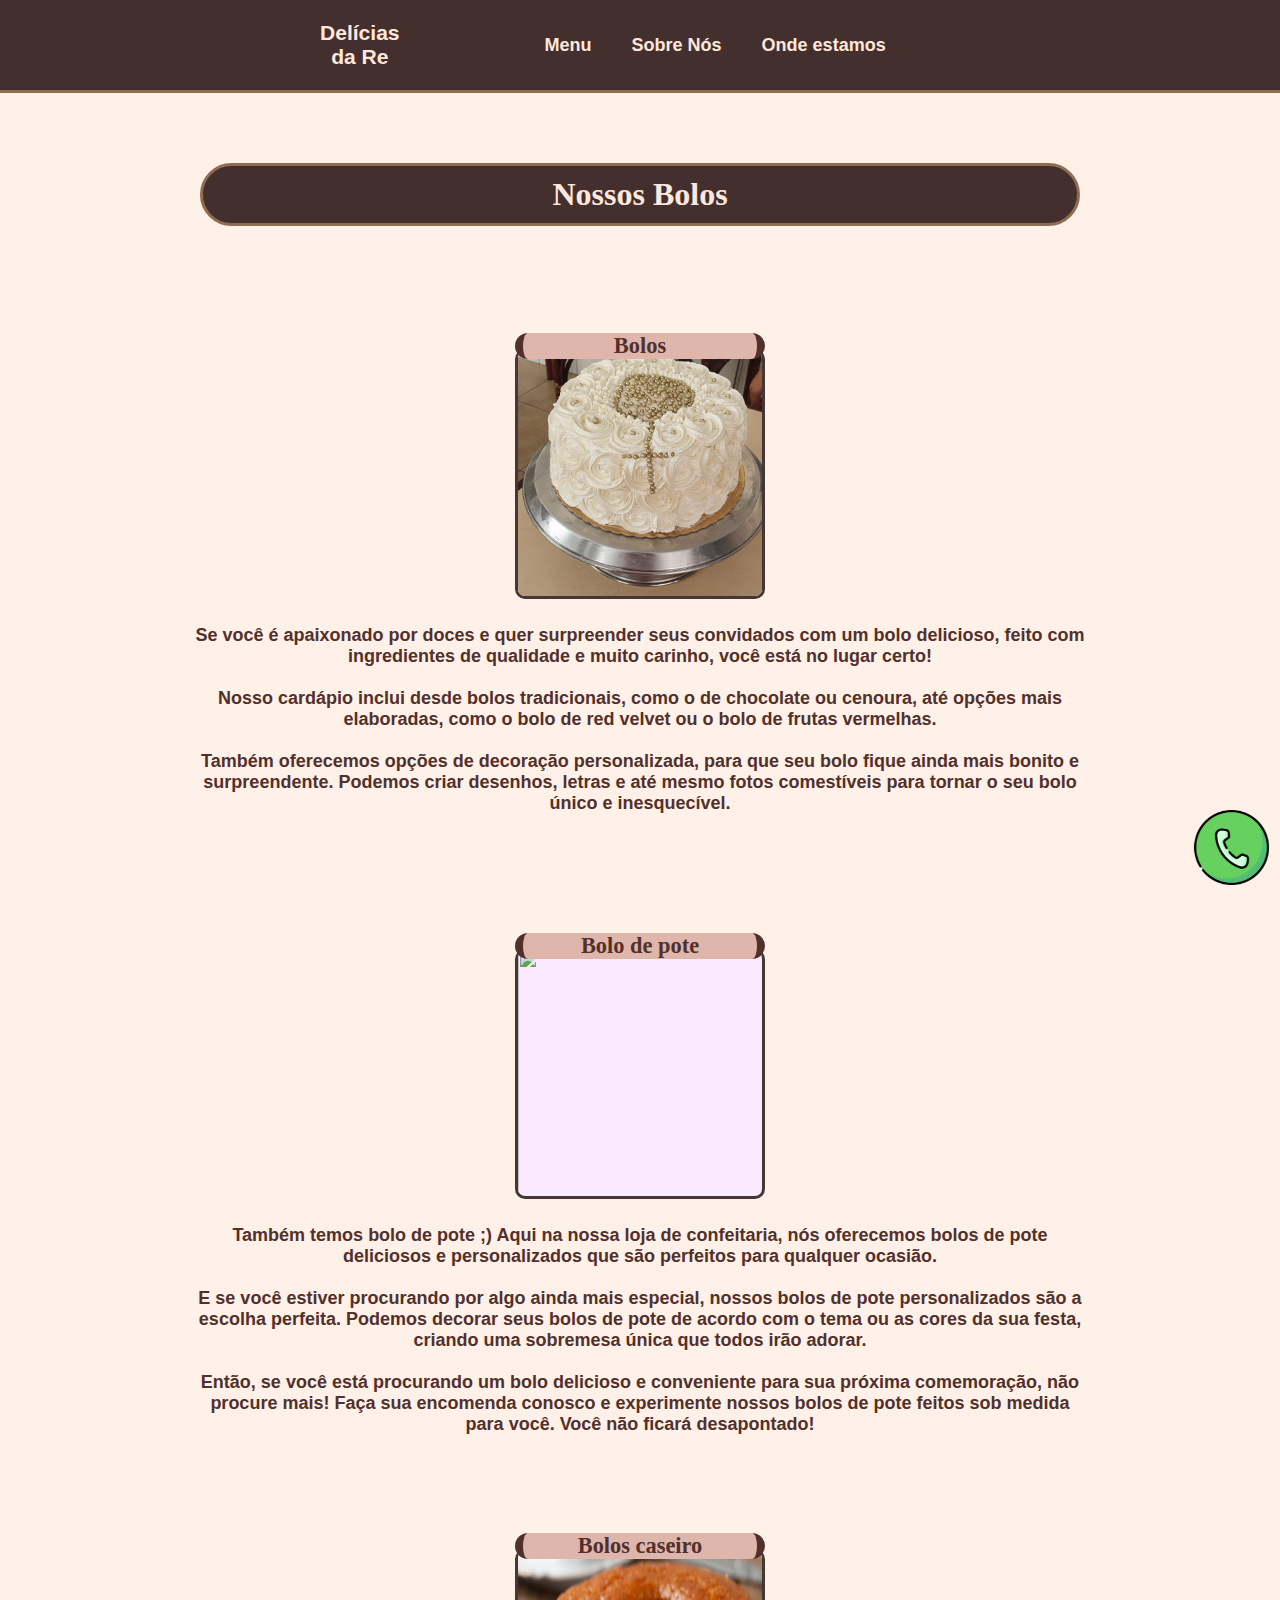
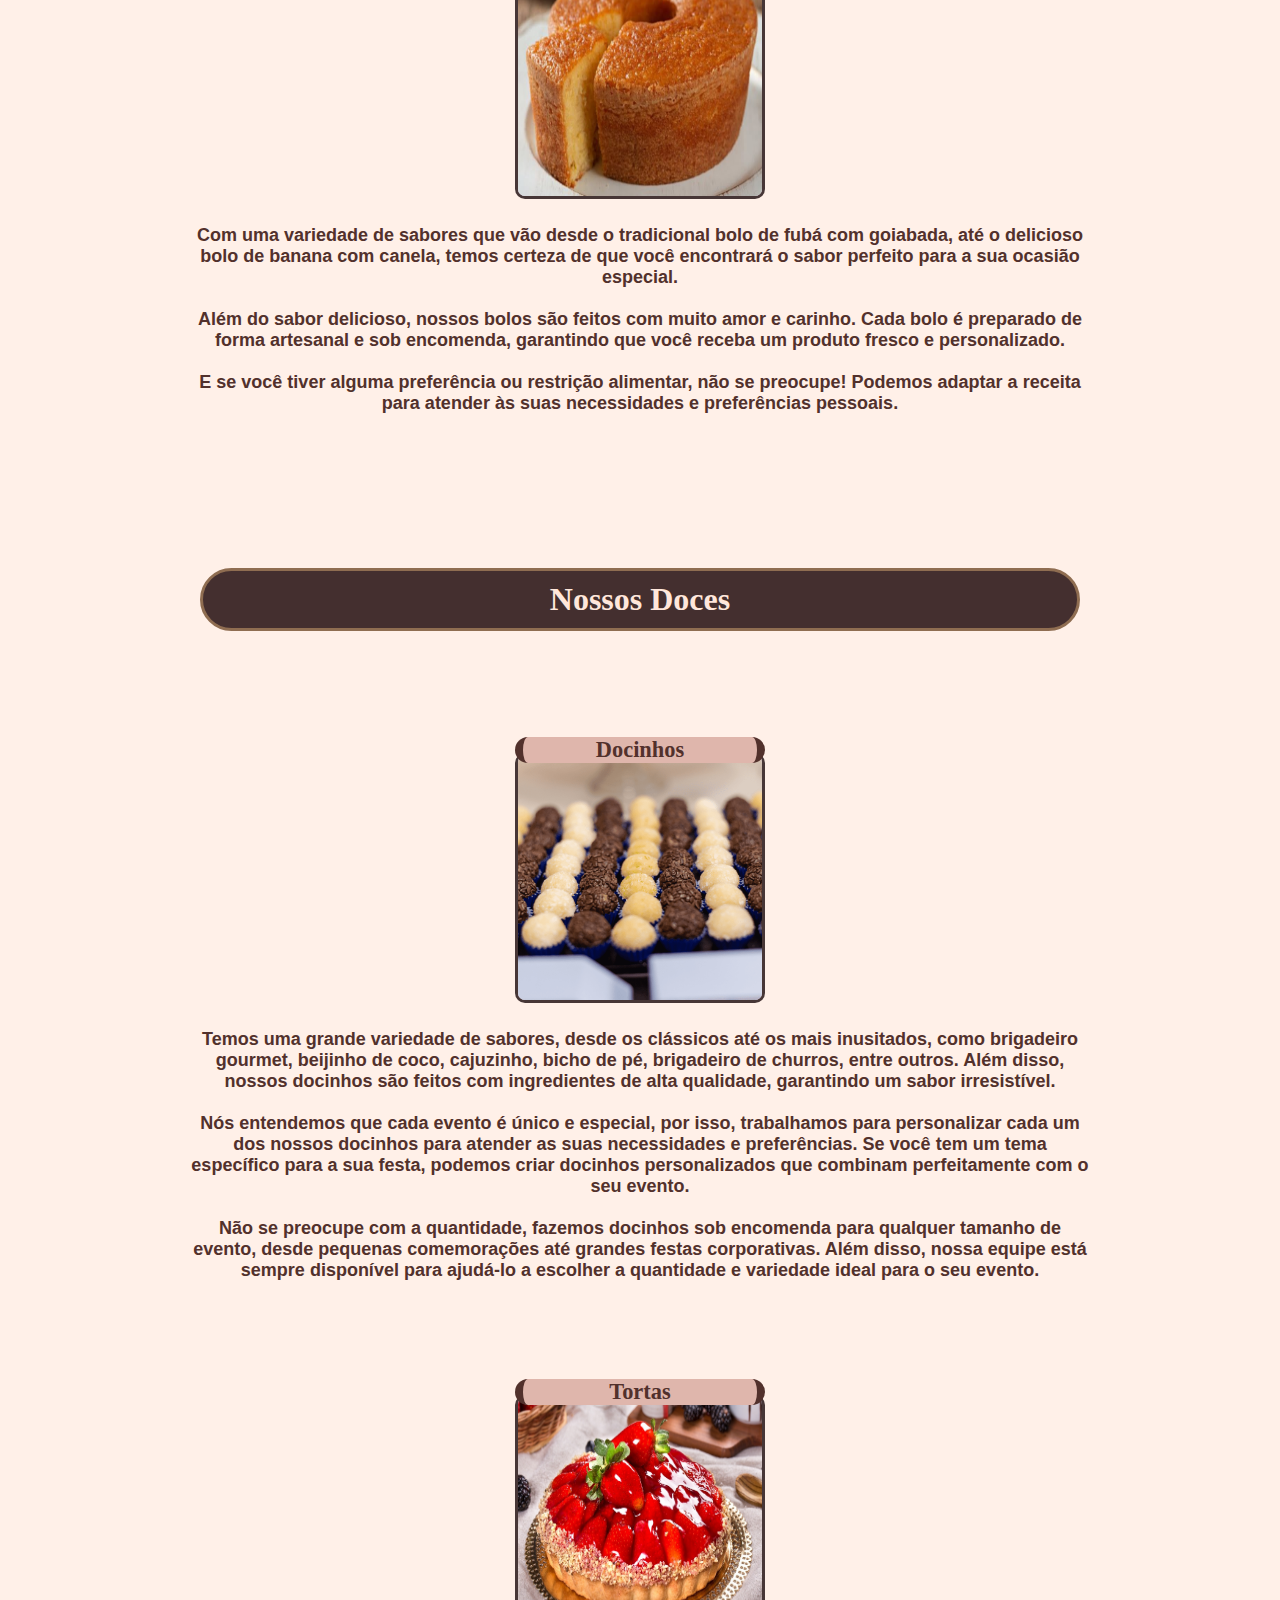
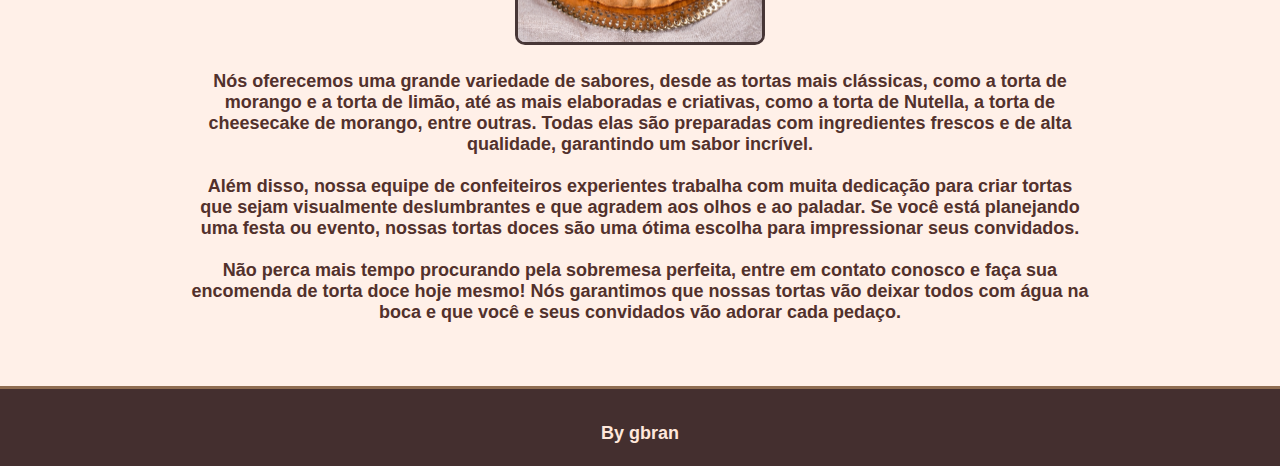
==== index.html @ 48484876 "Subir arquivos do site" ====
<!DOCTYPE html>
<html>
    <head>
        <meta charset="UTF-8">
        <meta name="viewport" content="width=device-width, initial-scale=1.0">
        <title>Delícias Re</title>
        <link rel="stylesheet" href="boleriaStyle.css">
    </head>
    
    <body>
       <header>
            <div class="cabecaFundo">
                <div class="topo">
                    <div class="deliciasRe">
                    <h3>Delícias  <br> da Re</h1>
                    </div>
                    <div class="menu">
                    <a href="boleria.html"><b>Menu</b></a>
                    <a href="sobreNos.html"><b>Sobre Nós </b></a> 
                    <a href="ondeEstamos.html"><b>Onde estamos</b></a>
                    </div>
                </div>
            </div>
        </header> 
        
        <main>
            <div class="card">
                <h2 class="h2">Nossos Bolos</h2>
                <div class="card1">
                    <div>
                        <h2 class="h2v1">Bolos</h2>
                        <p> <img src="imagens/BoloBranco.jpg"> <br><br> <b>Se você é apaixonado por doces e quer surpreender seus convidados com um bolo delicioso, feito com ingredientes de qualidade e muito carinho, você está no lugar certo!<br><br>
                            Nosso cardápio inclui desde bolos tradicionais, como o de chocolate ou cenoura, até opções mais elaboradas, como o bolo de red velvet ou o bolo de frutas vermelhas. <br><br>
                            Também oferecemos opções de decoração personalizada, para que seu bolo fique ainda mais bonito e surpreendente. Podemos criar desenhos, letras e até mesmo fotos comestíveis para tornar o seu bolo único e inesquecível.<br><br>
                            </b>
                        </p>
                    </div>
                    <div>
                        <h2 class="h2v1">Bolo de pote</h2>
                        <p> <img src="imagens/BolodePote.png"> <br><br> <b>Também temos bolo de pote ;) Aqui na nossa loja de confeitaria, nós oferecemos bolos de pote deliciosos e personalizados que são perfeitos para qualquer ocasião.<br><br>
                            E se você estiver procurando por algo ainda mais especial, nossos bolos de pote personalizados são a escolha perfeita. Podemos decorar seus bolos de pote de acordo com o tema ou as cores da sua festa, criando uma sobremesa única que todos irão adorar.<br><br>
                            Então, se você está procurando um bolo delicioso e conveniente para sua próxima comemoração, não procure mais! Faça sua encomenda conosco e experimente nossos bolos de pote feitos sob medida para você. Você não ficará desapontado!
                            </b>
                        </p>
                    </div>
                    <div>
                        <h2 class="h2v1">Bolos caseiro</h2>
                        <p> <img src="imagens/BoloCaseiro.png"> <br><br> <b>Com uma variedade de sabores que vão desde o tradicional bolo de fubá com goiabada, até o delicioso bolo de banana com canela, temos certeza de que você encontrará o sabor perfeito para a sua ocasião especial.<br><br>
                            Além do sabor delicioso, nossos bolos são feitos com muito amor e carinho. Cada bolo é preparado de forma artesanal e sob encomenda, garantindo que você receba um produto fresco e personalizado.<br><br>
                            E se você tiver alguma preferência ou restrição alimentar, não se preocupe! Podemos adaptar a receita para atender às suas necessidades e preferências pessoais.<br><br>
                        </b>
                        </p>
                    </div>
                </div>
            </div>
            <div class="card">
                <h2 class="h2">Nossos Doces</h2>
                <div class="card1">
                    <div>
                        <h2 class="h2v1">Docinhos</h2>
                        <p> <img src="imagens/docinhos.png"> <b> <br><br>Temos uma grande variedade de sabores, desde os clássicos até os mais inusitados, como brigadeiro gourmet, beijinho de coco, cajuzinho, bicho de pé, brigadeiro de churros, entre outros. Além disso, nossos docinhos são feitos com ingredientes de alta qualidade, garantindo um sabor irresistível.<br><br>
                            Nós entendemos que cada evento é único e especial, por isso, trabalhamos para personalizar cada um dos nossos docinhos para atender as suas necessidades e preferências. Se você tem um tema específico para a sua festa, podemos criar docinhos personalizados que combinam perfeitamente com o seu evento.<br><br>
                            Não se preocupe com a quantidade, fazemos docinhos sob encomenda para qualquer tamanho de evento, desde pequenas comemorações até grandes festas corporativas. Além disso, nossa equipe está sempre disponível para ajudá-lo a escolher a quantidade e variedade ideal para o seu evento.
                        </b></p>
                    </div>
                    <div>
                        <h2 class="h2v1">Tortas</h2>
                        <p> <img src="imagens/tortadeMorango.png"> <b> <br><br>Nós oferecemos uma grande variedade de sabores, desde as tortas mais clássicas, como a torta de morango e a torta de limão, até as mais elaboradas e criativas, como a torta de Nutella, a torta de cheesecake de morango, entre outras. Todas elas são preparadas com ingredientes frescos e de alta qualidade, garantindo um sabor incrível.<br><br>
                            Além disso, nossa equipe de confeiteiros experientes trabalha com muita dedicação para criar tortas que sejam visualmente deslumbrantes e que agradem aos olhos e ao paladar. Se você está planejando uma festa ou evento, nossas tortas doces são uma ótima escolha para impressionar seus convidados.<br><br>
                            Não perca mais tempo procurando pela sobremesa perfeita, entre em contato conosco e faça sua encomenda de torta doce hoje mesmo! Nós garantimos que nossas tortas vão deixar todos com água na boca e que você e seus convidados vão adorar cada pedaço.
                        </b></p>
                    </div>
                </div>
            </div>
        </main>

        <footer>
            <div class="rodape">
                <h4>By gbran</h2>
            </div>
        </footer>

        <div id="telefone">
            <a href="tel:11 985888391">
              <img src="imagens/telefone.png">
              <div id="tel">
                <p><b>(11) 98588-8391</b></p>
                <p><b>Não fazemos entrga!</b></p>
              </div>
            </a>
        </div>
    </body>
</html>
---- boleriaStyle.css ----
html {
    height: 100%;
    width: 100%;
}
  
*{
    box-sizing: border-box;
}
  
body{
    background-image: url("imagens/Fundo nuvem.jpg");
    background-color: #dcfaff;
    margin: 0;
}

a{
    font-style: bold;
    font-family: Candara, Helvetica, sans-serif;
    font-size: 18px;
    color: rgb(48, 32, 30);
    text-align: center;
}

h2{
    justify-content: center;
    text-align: center;
    font-family: cursive;
    color: rgb(82, 49, 44); 
}
.h2{
    background-color: rgb(68, 47, 47);
    margin-top: 50px;
    margin-left: 180px;
    margin-right: 180px;
    padding-top: 10px;
    padding-bottom: 10px;
    border-radius: 50px;
    border-color: #8f6d51;
    border-style: solid;

    justify-content: center;
    text-align: center;
    font-size: 2rem;
    font-family: cursive;
    color: rgb(255, 231, 219);
}

.h2v1{
    width: 250px;
    background-color: rgb(223, 182, 172);
    border: 8px;
    border-radius: 50px;
    border-right-style: solid;
    border-left-style: solid;
    margin: auto;
    margin-top: 80px;
    position: relative;

    text-align: center;
    font-size: 1.4rem;
    font-family: cursive;
    color: rgb(82, 49, 44); 
}


p{
    width: 400px;
    margin-top: 60px;
    margin-left: 50px;
    margin-right: 50px;

    font-family: Candara, Helvetica, sans-serif;
    font-size: 18px;
    color: rgb(82, 49, 44); 
    text-align: center;
}

p img{
    margin-top: -70px;
    width: 250px;
    height: 250px;
    justify-content: center;

    background-color: #faeaff;
    border-radius: 10px;
    border-right-style: solid;
    border-left-style: solid;
    border-bottom-style: solid;
    /* border-color: #8f6d51; */
    border-color: rgb(71, 54, 54);
    pointer-events: none;
    user-select: none;
}


.topo{
    display: flex;
    background-color: rgb(68, 47, 47);
    /* margin-bottom: 20px; */

    border-color: #8f6d51;
    border-bottom-style: solid;

    font-size: 18px;
    font-family: Candara, Helvetica, sans-serif;
    color: rgb(255, 231, 219);

    box-shadow: 0 10px 4px rgba(0, 0, 0, 0.3);

}

.rodape{
    display: flex;
    background-color: rgb(68, 47, 47);
    /* margin-top: 20px;
    margin-bottom: 20px; */

    padding-top: 10px;
    border-color: #8f6d51;
    border-top-style: solid;

    justify-content: center;
    text-align: center;
    font-size: 18px;
    font-family: Candara, Helvetica, sans-serif;
    color: rgb(255, 231, 219);

    box-shadow: 0 10px 4px rgba(0, 0, 0, 0.3);
    height: 80px;
}

.deliciasRe{
    margin-left: 30%;
    text-align: center;

    pointer-events: none;
    user-select: none;
}

.menu{
    display: flex;
    margin-top: 20px;
    margin-bottom: 20px;
    margin-left: 125px;

    font-size: 18px;
    font-family: Candara, Helvetica, sans-serif;
    color: rgb(255, 231, 219);

}

.menu a{
    padding-top: 15px;
    padding-left: 20px;
    padding-right: 20px;
    height: auto;
    text-decoration: none;
    color: rgb(255, 231, 219);;
    transition: background-color .5s;
    border-radius: 10px;
}

.menu a:hover {
    border-radius: 10px;
    background-color: rgb(255, 231, 219);
    color: rgb(68, 47, 47);
}

.card{
    background-color: rgb(255, 240, 232);
    padding: 20px;
    margin: 0;
    box-shadow: 0 13px 4px rgba(0, 0, 0, 0.3);
}

.card1{
    justify-content: center;
    display: flex;
    padding: auto;
}

.card2{
    justify-content: center;
    padding-top: 100px;
}

.card3{
    justify-content: center;
    display: flex;
}

.card3 img {
    width: 500px;
    height: 500px;
}

#telefone{ 
    position: fixed; 
    bottom: -10px; 
    right: 10px; 
    height: 100px; 
    width: 500px; 
} 
  
#telefone img{ 
    position: absolute; 
    right: 1px; 
    width: 75px; 
} 
  
#telefone img:hover + #tel{ /* O mais (+) só funciona um do lado do outro*/
     opacity: 1; 
}
  
#telefone a{ 
    text-decoration: none; 
}
  
#tel{ 
    background-color: #86df70; 
    height: auto;
    color: rgb(0, 0, 0);
    border-radius: 16px;
    margin-top: 15px;
    padding: 5px; 
    position: absolute;
    opacity: 0; 
    transition: opacity .5s; 
} 
  
#tel p{
    margin: 0;
}
  
@media screen and (max-width: 1600px){
    .card{
        margin: 0;
    }
    .card1{
        display: grid;
        margin: 25px 50px 25px 50px;
    }
    p{
        width: 900px;
    }
    .h2v1{
        width: 250px;
    }
    .deliciasRe{
        margin-left: 25%;
    }
}

@media screen and (max-width: 1050px){ 
    .h2v1{
        width: 250px;
    }
    p{
        width: 600px;
    }
    .deliciasRe{
        margin-left: 20%;
    }
}

@media screen and (max-width: 900px){ 
    .h2{
        margin-left: 7%;
        margin-right: 7%;
    }
    #telefone{ 
        width: 430px; 
    }
    .menu{
        margin-left: 50px;
    }
    .deliciasRe{
        margin-left: 15%;
    }
}

@media screen and (max-width: 610px){
    p{
        width: 300px;
    }
    #telefone{ 
        width: 430px; 
    }
    .menu{
        margin-left: 10px;
    }
    .deliciasRe{
        margin-left: 10%;
    }
}
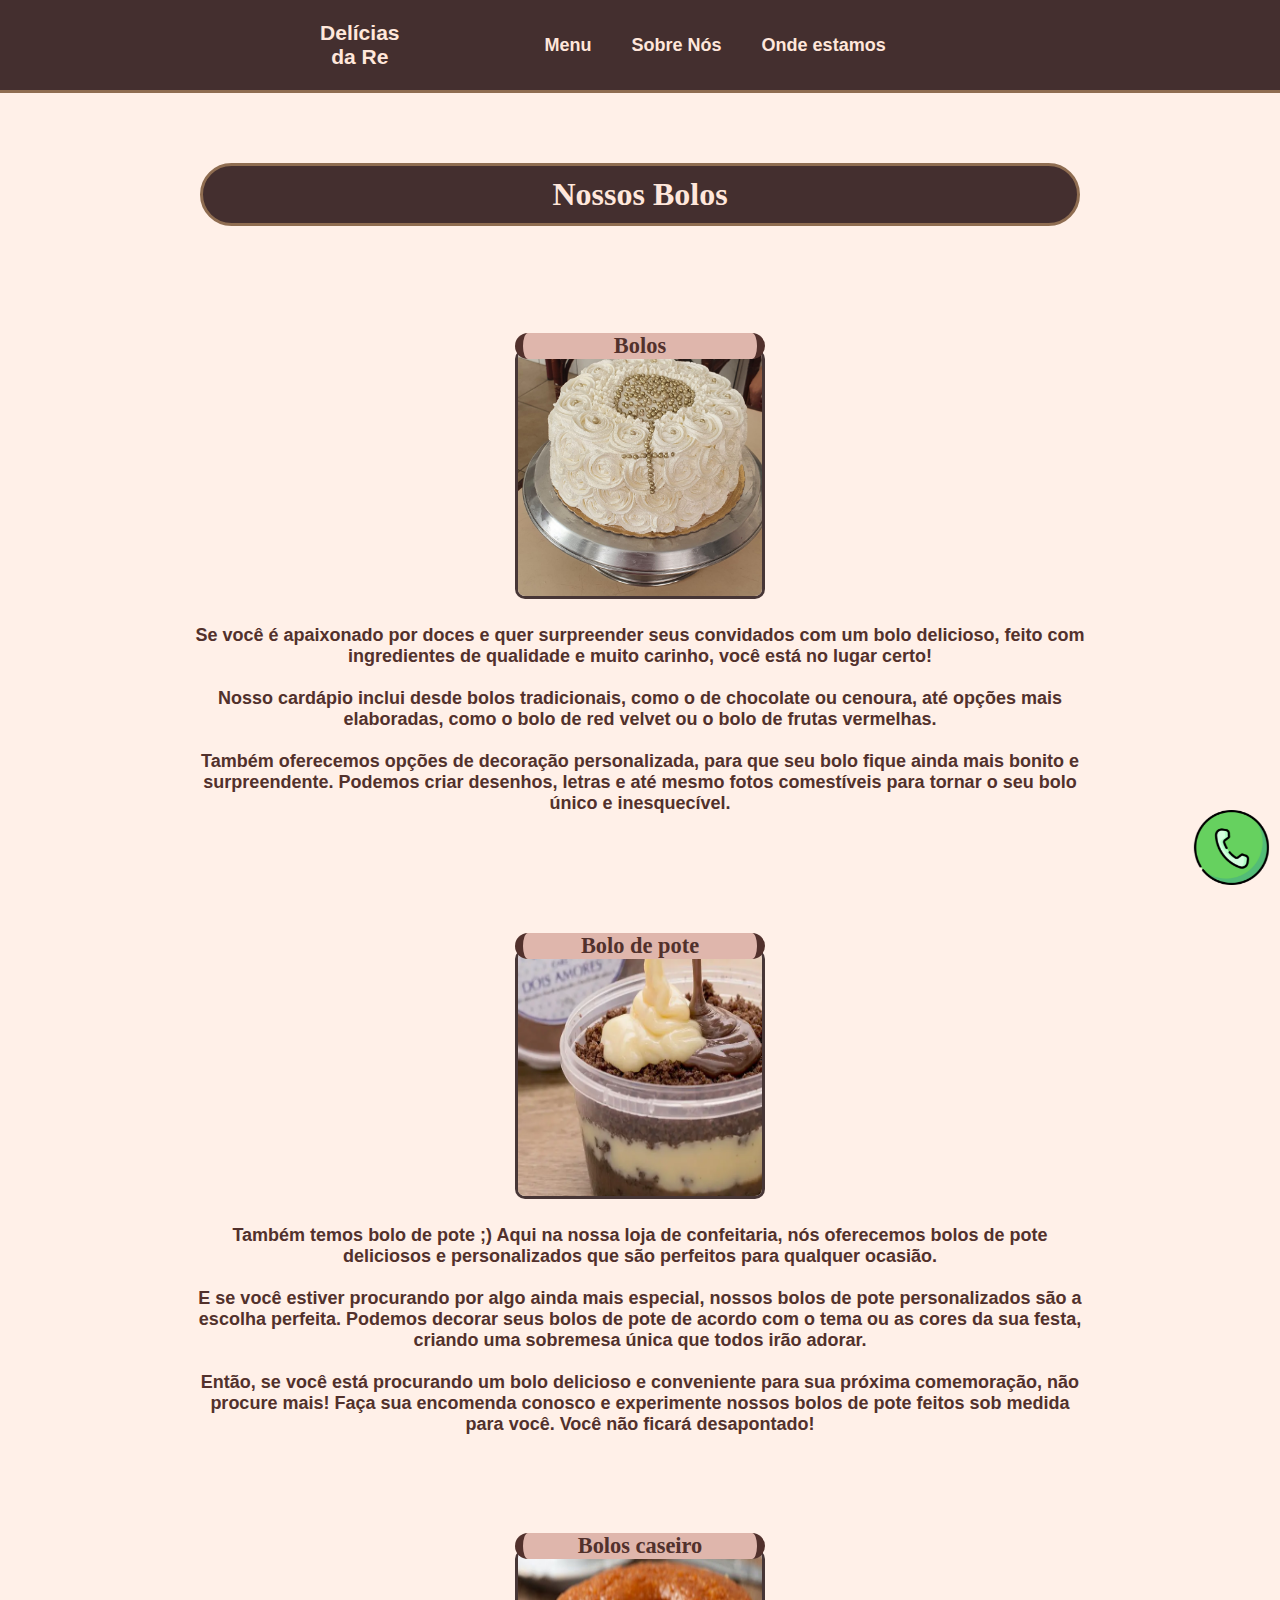
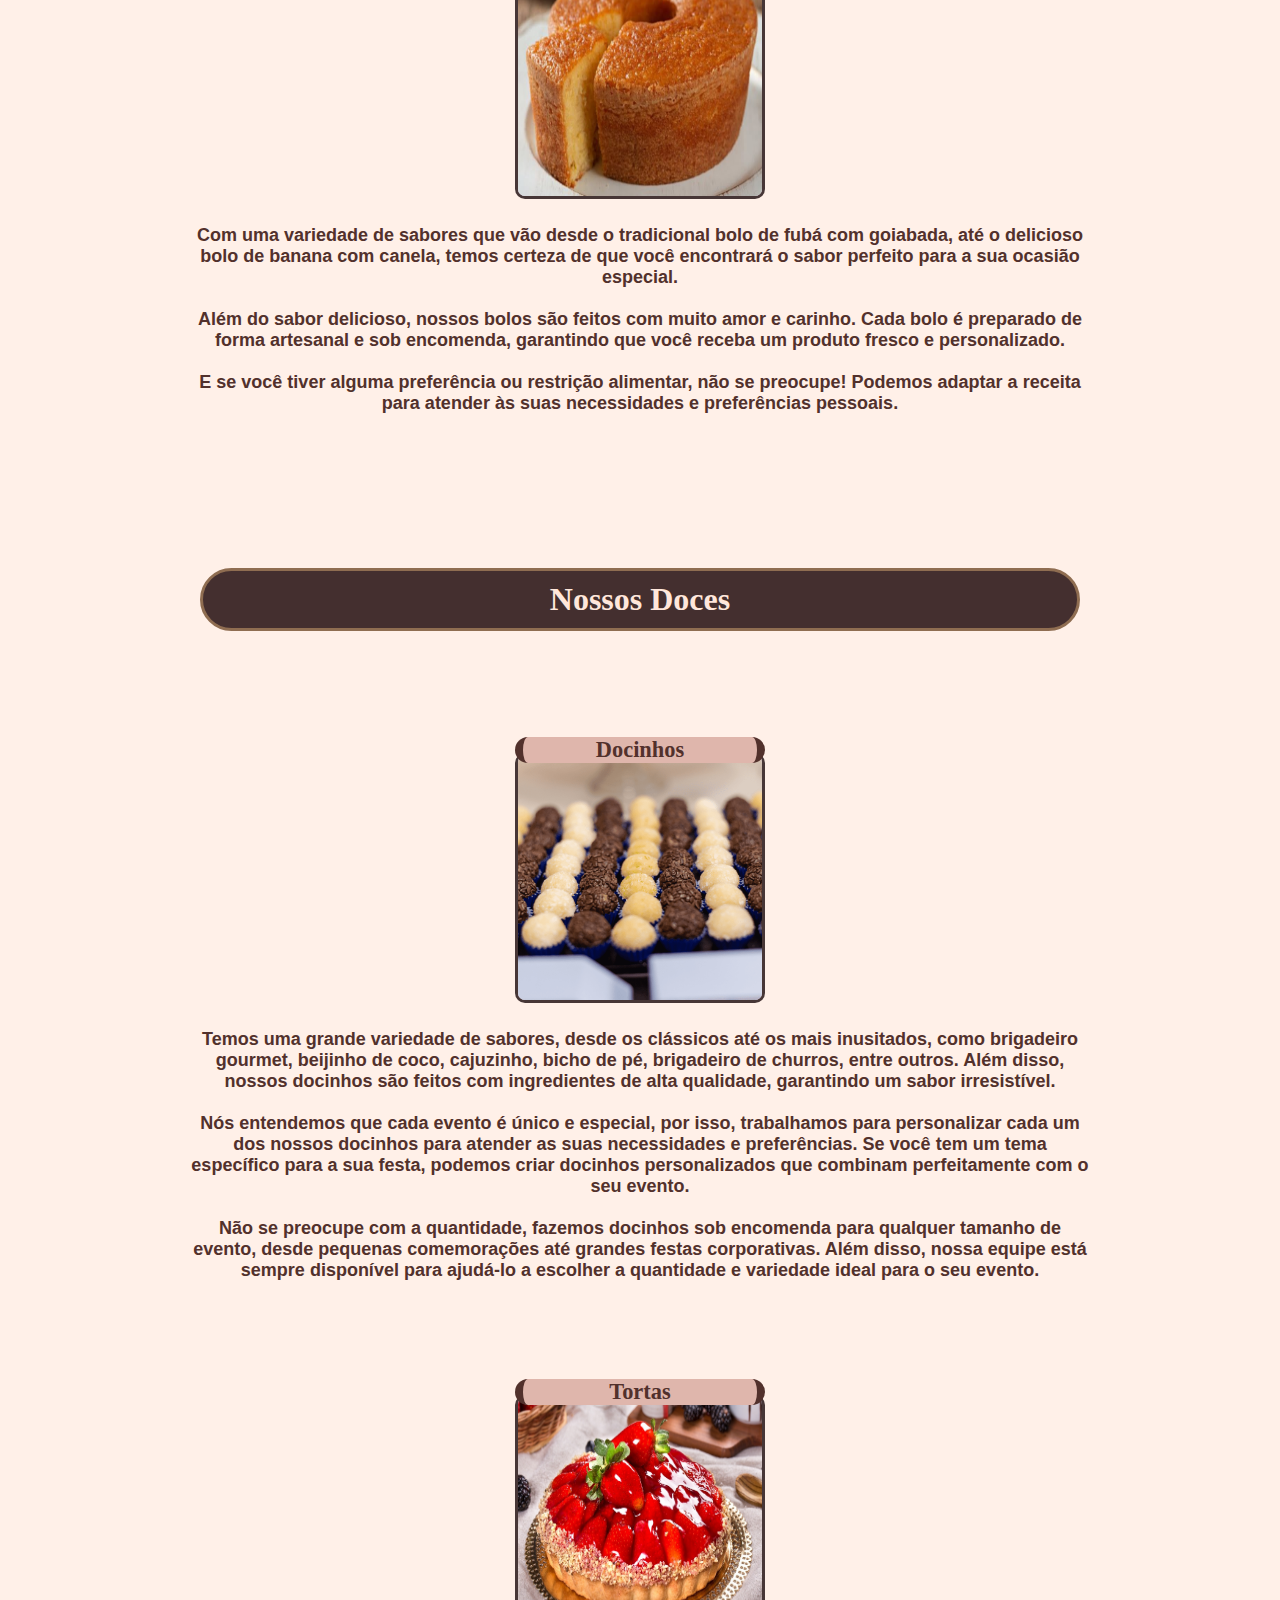
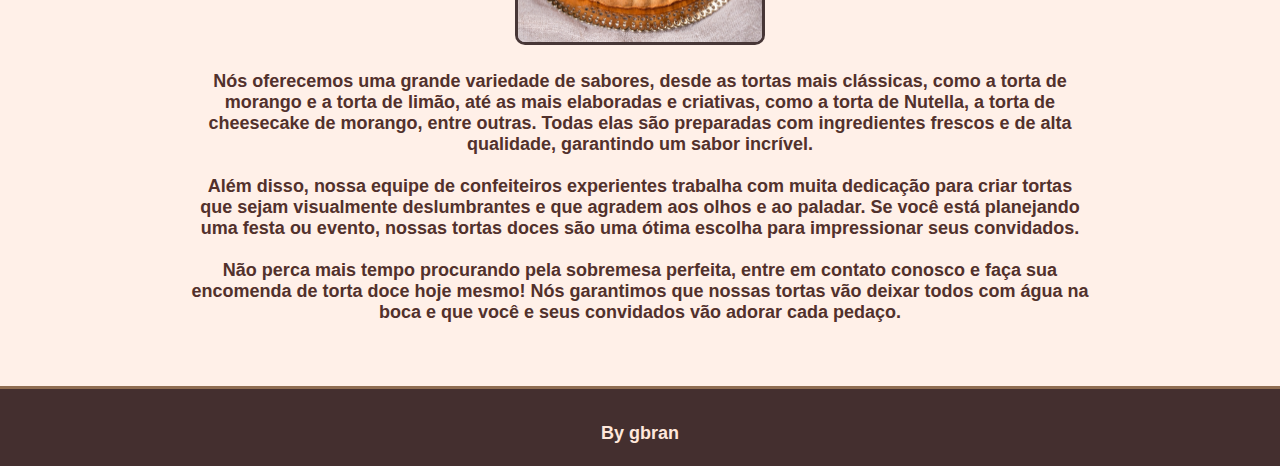
==== commit fca0bab5: "commit para ajustar a imagens faltante" ====
--- a/index.html
+++ b/index.html
@@ -37,7 +37,7 @@
                     </div>
                     <div>
                         <h2 class="h2v1">Bolo de pote</h2>
-                        <p> <img src="imagens/BolodePote.png"> <br><br> <b>Também temos bolo de pote ;) Aqui na nossa loja de confeitaria, nós oferecemos bolos de pote deliciosos e personalizados que são perfeitos para qualquer ocasião.<br><br>
+                        <p> <img src="imagens/bolopotedoisamores.jpg"> <br><br> <b>Também temos bolo de pote ;) Aqui na nossa loja de confeitaria, nós oferecemos bolos de pote deliciosos e personalizados que são perfeitos para qualquer ocasião.<br><br>
                             E se você estiver procurando por algo ainda mais especial, nossos bolos de pote personalizados são a escolha perfeita. Podemos decorar seus bolos de pote de acordo com o tema ou as cores da sua festa, criando uma sobremesa única que todos irão adorar.<br><br>
                             Então, se você está procurando um bolo delicioso e conveniente para sua próxima comemoração, não procure mais! Faça sua encomenda conosco e experimente nossos bolos de pote feitos sob medida para você. Você não ficará desapontado!
                             </b>
